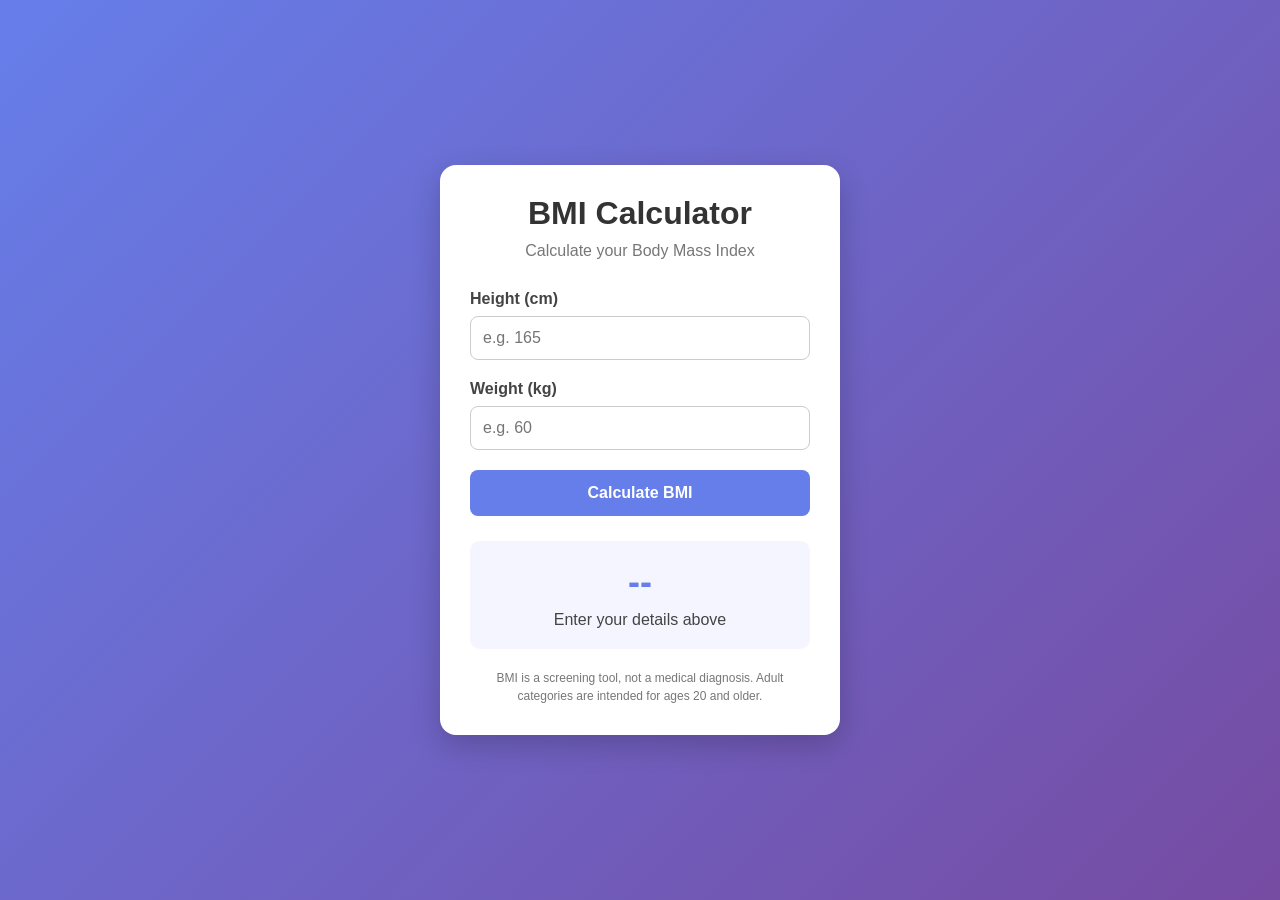
==== index.html @ 8129cef3 "Add files via upload" ====
<!DOCTYPE html>
<html lang="en">
<head>
    <meta charset="UTF-8">
    <meta name="viewport" content="width=device-width, initial-scale=1.0">
    <title>BMI Calculator</title>
    <link rel="stylesheet" href="style.css">
</head>
<body>

    <div class="container">
        <h1>BMI Calculator</h1>
        <p class="subtitle">Calculate your Body Mass Index</p>

        <div class="input-group">
            <label for="height">Height (cm)</label>
            <input type="number" id="height" placeholder="e.g. 165">
        </div>

        <div class="input-group">
            <label for="weight">Weight (kg)</label>
            <input type="number" id="weight" placeholder="e.g. 60">
        </div>

        <button onclick="calculateBMI()">Calculate BMI</button>

        <div id="result" class="result">
            <h2 id="bmiValue">--</h2>
            <p id="category">Enter your details above</p>
        </div>

        <p class="note">
            BMI is a screening tool, not a medical diagnosis.
            Adult categories are intended for ages 20 and older.
        </p>
    </div>

    <script src="script.js"></script>
</body>
</html>
---- style.css ----
* {
    margin: 0;
    padding: 0;
    box-sizing: border-box;
}

body {
    font-family: Arial, sans-serif;
    background: linear-gradient(135deg, #667eea, #764ba2);
    min-height: 100vh;
    display: flex;
    justify-content: center;
    align-items: center;
    padding: 20px;
}

.container {
    background: white;
    width: 100%;
    max-width: 400px;
    padding: 30px;
    border-radius: 16px;
    box-shadow: 0 10px 30px rgba(0, 0, 0, 0.2);
}

h1 {
    text-align: center;
    color: #333;
    margin-bottom: 10px;
}

.subtitle {
    text-align: center;
    color: #777;
    margin-bottom: 30px;
}

.input-group {
    margin-bottom: 20px;
}

label {
    display: block;
    margin-bottom: 8px;
    color: #444;
    font-weight: bold;
}

input {
    width: 100%;
    padding: 12px;
    border: 1px solid #ccc;
    border-radius: 8px;
    font-size: 16px;
    outline: none;
}

input:focus {
    border-color: #667eea;
}

button {
    width: 100%;
    padding: 14px;
    background: #667eea;
    color: white;
    border: none;
    border-radius: 8px;
    font-size: 16px;
    font-weight: bold;
    cursor: pointer;
    transition: 0.3s;
}

button:hover {
    background: #5364d8;
    transform: translateY(-2px);
}

.result {
    margin-top: 25px;
    padding: 20px;
    background: #f4f5ff;
    border-radius: 10px;
    text-align: center;
}

.result h2 {
    font-size: 36px;
    color: #667eea;
    margin-bottom: 8px;
}

.result p {
    font-size: 16px;
    color: #444;
}

.note {
    margin-top: 20px;
    font-size: 12px;
    color: #777;
    text-align: center;
    line-height: 1.5;
}

@media (max-width: 480px) {
    .container {
        padding: 22px;
    }

    h1 {
        font-size: 25px;
    }
}
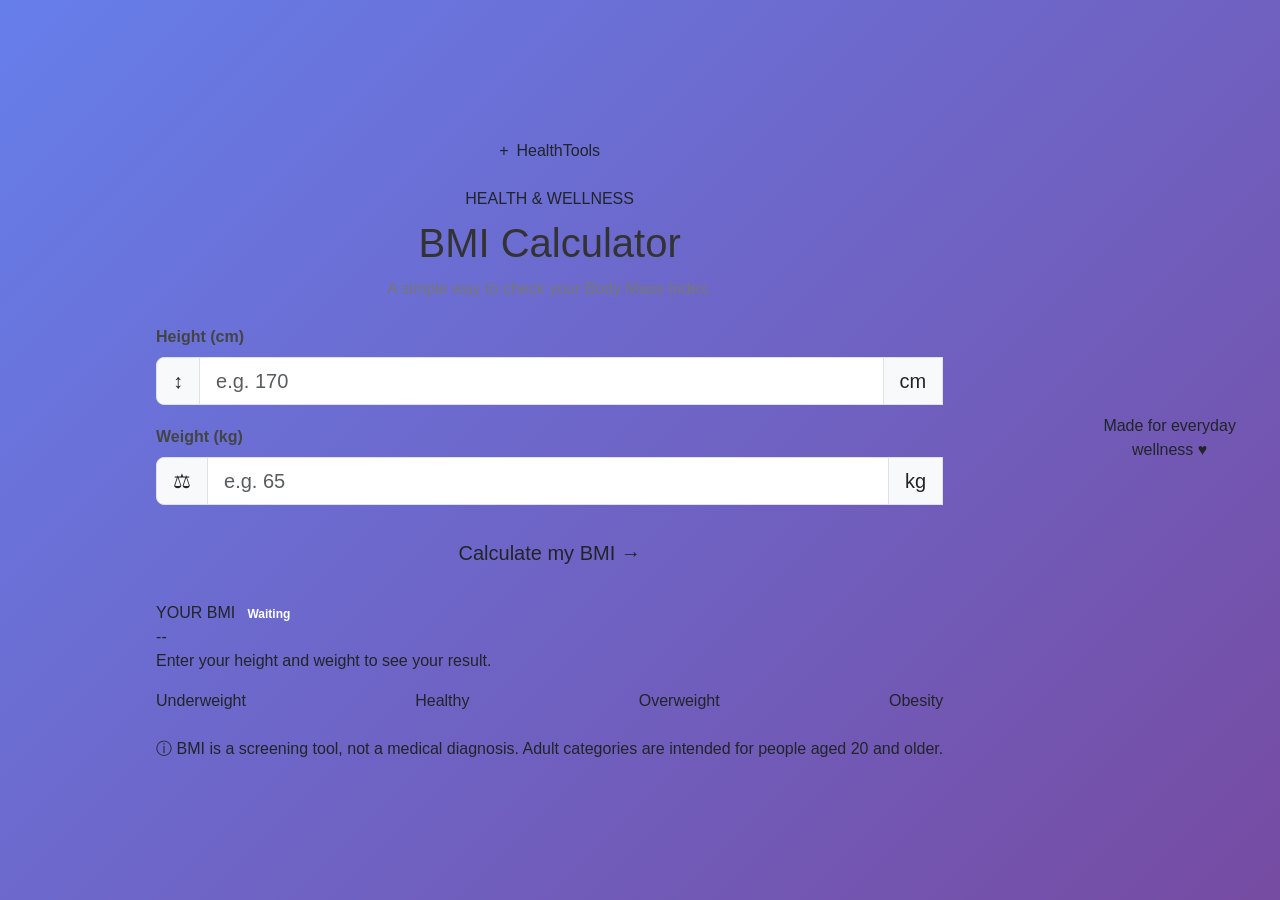
==== commit 2c4f9df7: "Refactor BMI calculator HTML with Bootstrap styling Updated the BMI calculator HTML structure to inc" ====
--- a/index.html
+++ b/index.html
@@ -3,38 +3,94 @@
 <head>
     <meta charset="UTF-8">
     <meta name="viewport" content="width=device-width, initial-scale=1.0">
-    <title>BMI Calculator</title>
+    <meta name="description" content="A simple, responsive Body Mass Index calculator.">
+    <title>BMI Calculator | HealthTools</title>
+
+    <!-- Bootstrap 5.3 CSS -->
+    <link href="https://cdn.jsdelivr.net/npm/bootstrap@5.3.8/dist/css/bootstrap.min.css"
+          rel="stylesheet">
+
+    <!-- Custom styles -->
     <link rel="stylesheet" href="style.css">
 </head>
 <body>
+    <main class="app-shell container-fluid d-flex align-items-center justify-content-center py-5">
+        <div class="calculator-card">
+            <div class="brand-row d-flex align-items-center justify-content-center gap-2 mb-4">
+                <span class="brand-icon" aria-hidden="true">+</span>
+                <span class="brand-name">HealthTools</span>
+            </div>
 
-    <div class="container">
-        <h1>BMI Calculator</h1>
-        <p class="subtitle">Calculate your Body Mass Index</p>
+            <header class="text-center mb-4">
+                <span class="eyebrow">HEALTH & WELLNESS</span>
+                <h1 class="display-title mt-2">BMI Calculator</h1>
+                <p class="subtitle mb-0">A simple way to check your Body Mass Index.</p>
+            </header>
 
-        <div class="input-group">
-            <label for="height">Height (cm)</label>
-            <input type="number" id="height" placeholder="e.g. 165">
+            <form id="bmiForm" novalidate>
+                <div class="mb-3">
+                    <label for="height" class="form-label">Height <span class="unit">(cm)</span></label>
+                    <div class="input-group input-group-lg custom-input">
+                        <span class="input-group-text" aria-hidden="true">↕</span>
+                        <input type="number" class="form-control" id="height"
+                               placeholder="e.g. 170" min="1" step="any"
+                               inputmode="decimal" required>
+                        <span class="input-group-text unit-tag">cm</span>
+                        <div class="invalid-feedback">Enter a valid height greater than zero.</div>
+                    </div>
+                </div>
+
+                <div class="mb-4">
+                    <label for="weight" class="form-label">Weight <span class="unit">(kg)</span></label>
+                    <div class="input-group input-group-lg custom-input">
+                        <span class="input-group-text" aria-hidden="true">⚖</span>
+                        <input type="number" class="form-control" id="weight"
+                               placeholder="e.g. 65" min="1" step="any"
+                               inputmode="decimal" required>
+                        <span class="input-group-text unit-tag">kg</span>
+                        <div class="invalid-feedback">Enter a valid weight greater than zero.</div>
+                    </div>
+                </div>
+
+                <button type="submit" class="btn calculate-btn btn-lg w-100">
+                    Calculate my BMI <span aria-hidden="true">→</span>
+                </button>
+            </form>
+
+            <section id="result" class="result-panel mt-4" aria-live="polite">
+                <div class="result-topline">
+                    <span class="result-label">YOUR BMI</span>
+                    <span id="statusBadge" class="badge status-badge">Waiting</span>
+                </div>
+                <div class="bmi-number" id="bmiValue">--</div>
+                <p id="category" class="result-message mb-3">Enter your height and weight to see your result.</p>
+
+                <div class="bmi-scale" aria-label="Adult BMI reference categories">
+                    <div class="scale-segment underweight"></div>
+                    <div class="scale-segment healthy"></div>
+                    <div class="scale-segment overweight"></div>
+                    <div class="scale-segment obesity"></div>
+                </div>
+                <div class="scale-labels d-flex justify-content-between">
+                    <span>Underweight</span>
+                    <span>Healthy</span>
+                    <span>Overweight</span>
+                    <span>Obesity</span>
+                </div>
+            </section>
+
+            <div class="disclaimer mt-4">
+                <span aria-hidden="true">ⓘ</span>
+                BMI is a screening tool, not a medical diagnosis. Adult categories are intended for people aged 20 and older.
+            </div>
         </div>
+    </main>
 
-        <div class="input-group">
-            <label for="weight">Weight (kg)</label>
-            <input type="number" id="weight" placeholder="e.g. 60">
-        </div>
+    <footer class="page-footer text-center pb-4">
+        Made for everyday wellness <span aria-hidden="true">♥</span>
+    </footer>
 
-        <button onclick="calculateBMI()">Calculate BMI</button>
-
-        <div id="result" class="result">
-            <h2 id="bmiValue">--</h2>
-            <p id="category">Enter your details above</p>
-        </div>
-
-        <p class="note">
-            BMI is a screening tool, not a medical diagnosis.
-            Adult categories are intended for ages 20 and older.
-        </p>
-    </div>
-
+    <script src="https://cdn.jsdelivr.net/npm/bootstrap@5.3.8/dist/js/bootstrap.bundle.min.js"></script>
     <script src="script.js"></script>
 </body>
-</html>+</html>
